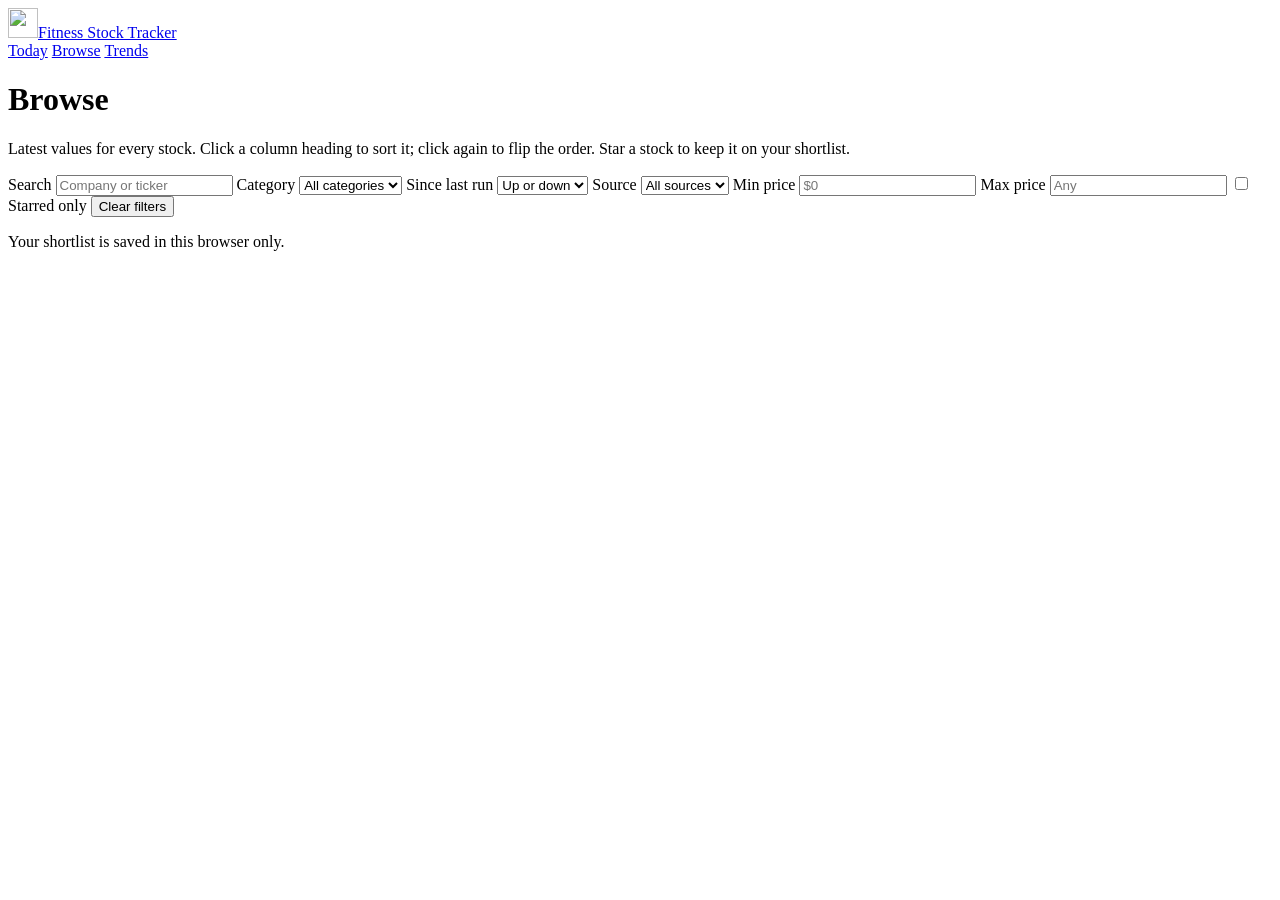
==== browse.html @ 4f95ea7e "Browse page: filters, search, sort on every numeric column, starred shortlist Co-Authored-By: Claude" ====
<!doctype html>
<html lang="en">
<head>
  <meta charset="utf-8">
  <meta name="viewport" content="width=device-width, initial-scale=1">
  <title>Browse · Fitness Stock Tracker</title>
  <meta name="description" content="Filter, search, sort and star 15 fitness company stocks.">
  <meta name="theme-color" content="#1f5fbf">
  <link rel="manifest" href="manifest.webmanifest">
  <link rel="icon" href="icons/favicon-64.png" type="image/png">
  <link rel="apple-touch-icon" href="icons/apple-touch-icon.png">
  <link rel="stylesheet" href="assets/style.css">
</head>
<body>
  <nav class="nav" aria-label="Main">
    <div class="nav-inner">
      <a class="brand" href="index.html"><img src="icons/icon-192.png" alt="" width="30" height="30"><span>Fitness Stock Tracker</span></a>
      <div class="nav-links">
        <a href="index.html">Today</a>
        <a href="browse.html" aria-current="page">Browse</a>
        <a href="trends.html">Trends</a>
      </div>
    </div>
  </nav>
  <main>
    <div id="offline-notice" class="notice" hidden></div>
    <div class="page-head">
      <div>
        <h1>Browse</h1>
        <p>Latest values for every stock. Click a column heading to sort it; click again to flip the order. Star a stock to keep it on your shortlist.</p>
      </div>
    </div>

    <form class="controls" id="filters" role="search" onsubmit="return false">
      <label class="field">Search
        <input type="search" id="q" placeholder="Company or ticker" autocomplete="off">
      </label>
      <label class="field">Category
        <select id="f-category"><option value="">All categories</option></select>
      </label>
      <label class="field">Since last run
        <select id="f-direction">
          <option value="">Up or down</option>
          <option value="up">Up</option>
          <option value="down">Down</option>
        </select>
      </label>
      <label class="field">Source
        <select id="f-source"><option value="">All sources</option></select>
      </label>
      <label class="field">Min price
        <input type="number" id="f-min" min="0" step="1" inputmode="decimal" placeholder="$0">
      </label>
      <label class="field">Max price
        <input type="number" id="f-max" min="0" step="1" inputmode="decimal" placeholder="Any">
      </label>
      <label class="check"><input type="checkbox" id="f-starred"> Starred only</label>
      <button type="button" class="btn" id="clear-filters">Clear filters</button>
    </form>

    <div class="shortlist panel" id="shortlist" aria-live="polite"></div>

    <p class="result-count" id="count" aria-live="polite"></p>
    <div class="panel table-wrap" id="table"></div>

    <p class="footer">Your shortlist is saved in this browser only.</p>
  </main>
  <script src="assets/app.js"></script>
  <script src="assets/browse.js"></script>
</body>
</html>
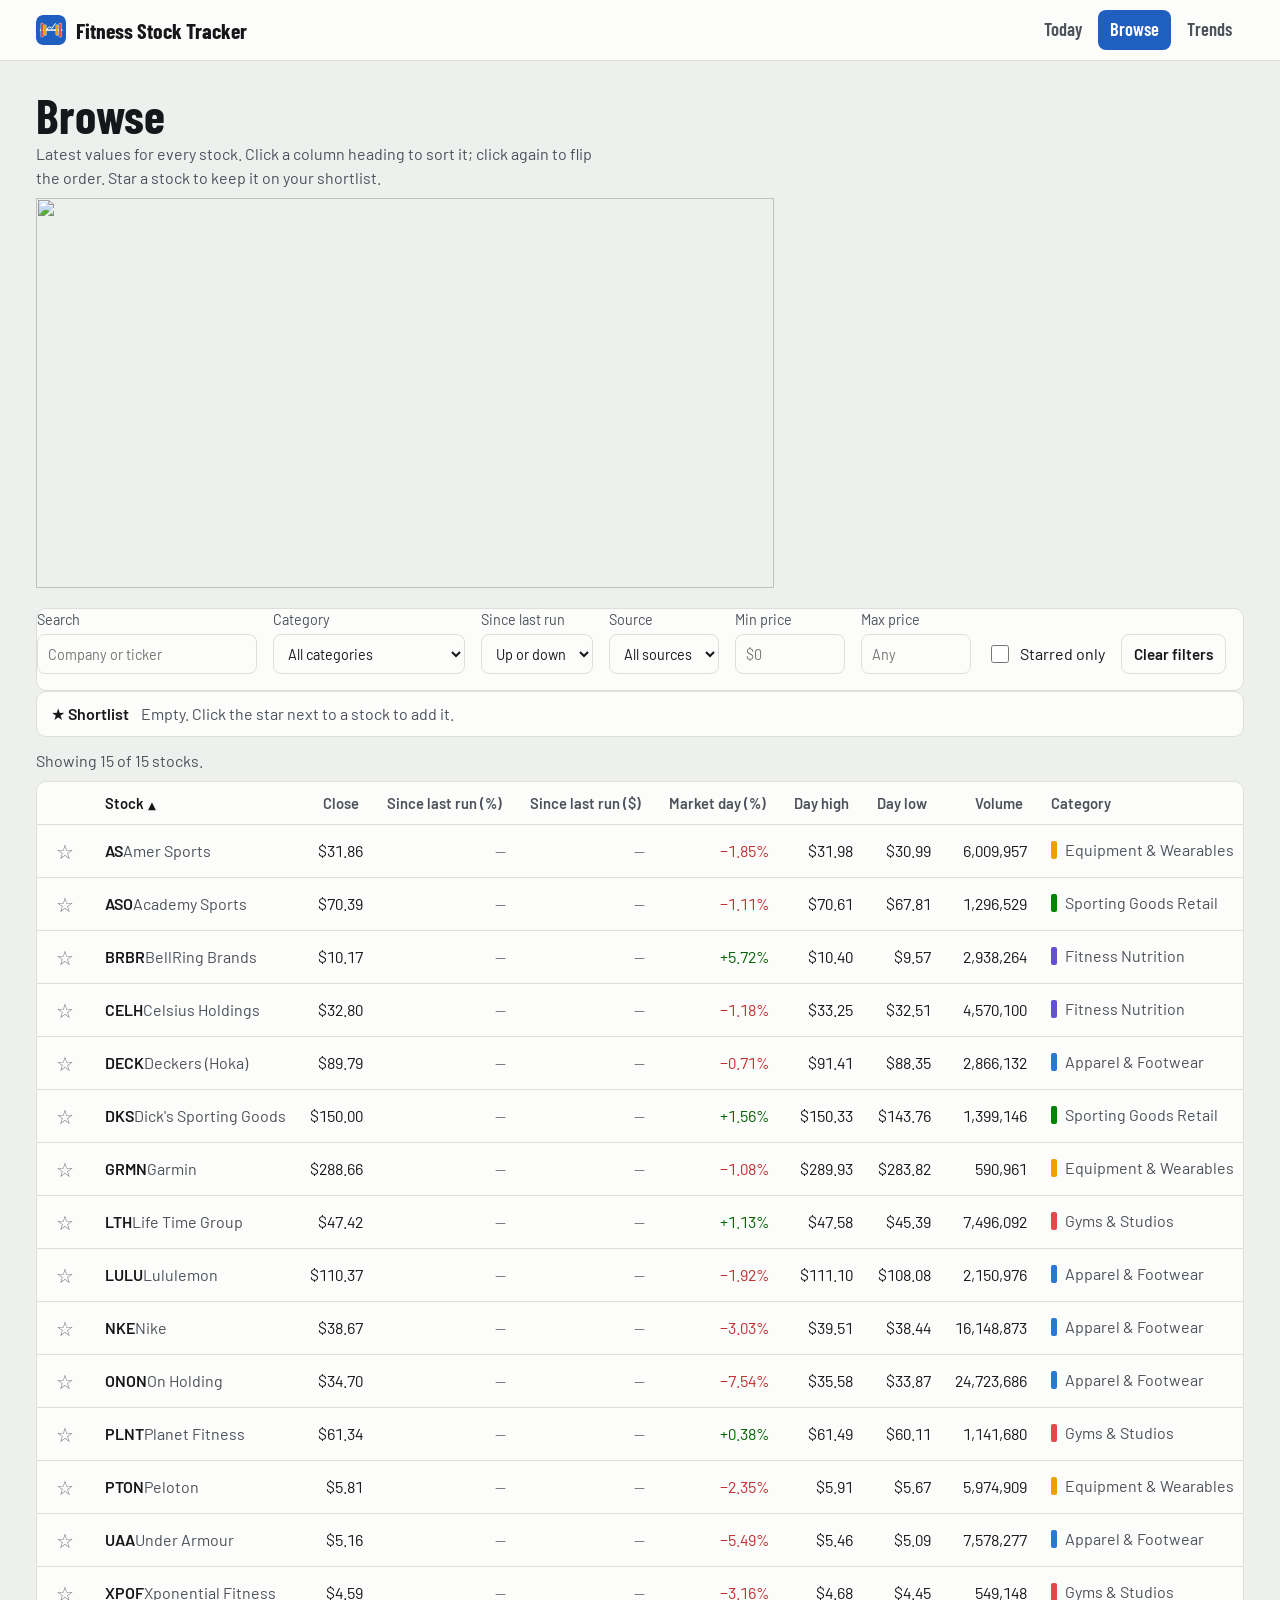
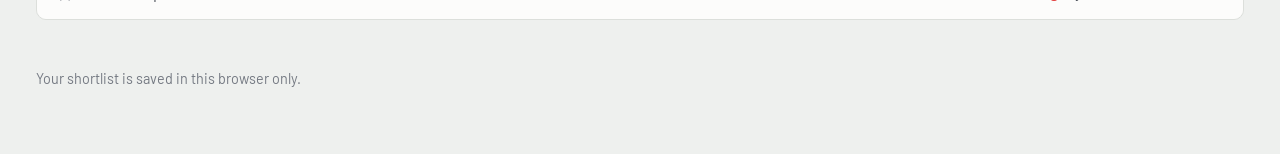
==== commit 85e56eec: "Browse: dumbbell header, stock board with ticker, price and performance first Co-Authored-By: Claude" ====
--- a/browse.html
+++ b/browse.html
@@ -5,7 +5,7 @@
   <meta name="viewport" content="width=device-width, initial-scale=1">
   <title>Browse · Fitness Stock Tracker</title>
   <meta name="description" content="Filter, search, sort and star 15 fitness company stocks.">
-  <meta name="theme-color" content="#1f5fbf">
+  <meta name="theme-color" content="#111315">
   <link rel="manifest" href="manifest.webmanifest">
   <link rel="icon" href="icons/favicon-64.png" type="image/png">
   <link rel="apple-touch-icon" href="icons/apple-touch-icon.png">
@@ -24,13 +24,15 @@
   </nav>
   <main>
     <div id="offline-notice" class="notice" hidden></div>
-    <div class="page-head">
-      <div>
+    <header class="page-head hero">
+      <div class="hero-text">
         <h1>Browse</h1>
         <p>Latest values for every stock. Click a column heading to sort it; click again to flip the order. Star a stock to keep it on your shortlist.</p>
       </div>
-    </div>
+      <img class="dumbbell" src="assets/img/dumbbell.webp" alt="" width="738" height="390" decoding="async">
+    </header>
 
+    <div class="panel filters-panel">
     <form class="controls" id="filters" role="search" onsubmit="return false">
       <label class="field">Search
         <input type="search" id="q" placeholder="Company or ticker" autocomplete="off">
@@ -57,6 +59,7 @@
       <label class="check"><input type="checkbox" id="f-starred"> Starred only</label>
       <button type="button" class="btn" id="clear-filters">Clear filters</button>
     </form>
+    </div>
 
     <div class="shortlist panel" id="shortlist" aria-live="polite"></div>
 
--- a/assets/style.css
+++ b/assets/style.css
@@ -0,0 +1,290 @@
+/* Fitness Stock Tracker: one stylesheet shared by all three pages.
+   Fonts: Barlow (body) and Barlow Condensed (headings, big numbers),
+   stored in assets/fonts so the site still looks right offline.
+   Category colors follow the colors of Olympic weight plates. */
+
+@font-face { font-family: "Barlow"; font-weight: 400; font-display: swap; src: url("fonts/barlow-latin-400-normal.woff2") format("woff2"); }
+@font-face { font-family: "Barlow"; font-weight: 500; font-display: swap; src: url("fonts/barlow-latin-500-normal.woff2") format("woff2"); }
+@font-face { font-family: "Barlow"; font-weight: 600; font-display: swap; src: url("fonts/barlow-latin-600-normal.woff2") format("woff2"); }
+@font-face { font-family: "Barlow Condensed"; font-weight: 600; font-display: swap; src: url("fonts/barlow-condensed-latin-600-normal.woff2") format("woff2"); }
+@font-face { font-family: "Barlow Condensed"; font-weight: 700; font-display: swap; src: url("fonts/barlow-condensed-latin-700-normal.woff2") format("woff2"); }
+
+:root {
+  color-scheme: light;
+  --page: #eef0ee;
+  --surface: #fcfcfb;
+  --ink: #15171a;
+  --ink-2: #4c515a;
+  --muted: #747982;
+  --line: #dcdfdb;
+  --grid: #e4e6e2;
+  --accent: #1f5fbf;
+  --accent-ink: #ffffff;
+  --up: #006300;
+  --down: #c02f2f;
+  --pos-bar: #2a78d6;
+  --neg-bar: #e34948;
+  --seq-bar: #2a78d6;
+  --star: #c98500;
+  /* plate colors, one per category */
+  --cat-gyms: #e34948;
+  --cat-apparel: #2a78d6;
+  --cat-equipment: #eda100;
+  --cat-retail: #008300;
+  --cat-nutrition: #6250d6;
+  --radius: 10px;
+  --body: "Barlow", system-ui, -apple-system, "Segoe UI", sans-serif;
+  --display: "Barlow Condensed", "Barlow", system-ui, sans-serif;
+}
+
+@media (prefers-color-scheme: dark) {
+  :root:not([data-theme="light"]) {
+    color-scheme: dark;
+    --page: #121416;
+    --surface: #1b1d20;
+    --ink: #f0f1ee;
+    --ink-2: #c3c6c0;
+    --muted: #8f949b;
+    --line: #2f3236;
+    --grid: #2a2c30;
+    --accent: #5b9be8;
+    --accent-ink: #0d1520;
+    --up: #2fb52f;
+    --down: #ef6b6b;
+    --pos-bar: #3987e5;
+    --neg-bar: #e66767;
+    --seq-bar: #3987e5;
+    --star: #f0b429;
+    --cat-gyms: #e66767;
+    --cat-apparel: #3987e5;
+    --cat-equipment: #c98500;
+    --cat-retail: #008300;
+    --cat-nutrition: #9085e9;
+  }
+}
+:root[data-theme="dark"] {
+  color-scheme: dark;
+  --page: #121416; --surface: #1b1d20; --ink: #f0f1ee; --ink-2: #c3c6c0; --muted: #8f949b;
+  --line: #2f3236; --grid: #2a2c30; --accent: #5b9be8; --accent-ink: #0d1520;
+  --up: #2fb52f; --down: #ef6b6b; --pos-bar: #3987e5; --neg-bar: #e66767; --seq-bar: #3987e5; --star: #f0b429;
+  --cat-gyms: #e66767; --cat-apparel: #3987e5; --cat-equipment: #c98500; --cat-retail: #008300; --cat-nutrition: #9085e9;
+}
+
+*, *::before, *::after { box-sizing: border-box; }
+html { -webkit-text-size-adjust: 100%; }
+body {
+  margin: 0;
+  background: var(--page);
+  color: var(--ink);
+  font: 400 16px/1.5 var(--body);
+}
+a { color: var(--accent); }
+:focus-visible { outline: 3px solid var(--accent); outline-offset: 2px; border-radius: 4px; }
+h1, h2, h3 { font-family: var(--display); font-weight: 700; line-height: 1.1; margin: 0; letter-spacing: 0.005em; }
+h1 { font-size: clamp(2rem, 5vw, 3rem); }
+h2 { font-size: 1.6rem; }
+h3 { font-size: 1.25rem; }
+p { margin: 0; }
+.num, td.n, th.n { font-variant-numeric: tabular-nums; }
+.visually-hidden { position: absolute; width: 1px; height: 1px; overflow: hidden; clip: rect(0 0 0 0); white-space: nowrap; }
+
+/* ---------- navigation bar (same on every page) ---------- */
+.nav {
+  position: sticky; top: 0; z-index: 10;
+  background: var(--surface);
+  border-bottom: 1px solid var(--line);
+}
+.nav-inner {
+  max-width: 1240px; margin: 0 auto; padding: 0 16px;
+  display: flex; align-items: center; gap: 24px; min-height: 60px;
+}
+.brand {
+  display: flex; align-items: center; gap: 10px;
+  font-family: var(--display); font-weight: 700; font-size: 1.35rem;
+  color: var(--ink); text-decoration: none; white-space: nowrap;
+}
+.brand img { width: 30px; height: 30px; border-radius: 7px; }
+.nav-links { display: flex; gap: 4px; margin-left: auto; }
+.nav-links a {
+  font-family: var(--display); font-weight: 600; font-size: 1.15rem;
+  color: var(--ink-2); text-decoration: none;
+  padding: 6px 12px; border-radius: 8px;
+}
+.nav-links a:hover { background: var(--page); color: var(--ink); }
+.nav-links a[aria-current="page"] { background: var(--accent); color: var(--accent-ink); }
+@media (max-width: 560px) {
+  .nav-inner { gap: 8px; }
+  .brand span { display: none; }
+  .nav-links a { padding: 6px 10px; }
+}
+
+/* ---------- page layout ---------- */
+main { max-width: 1240px; margin: 0 auto; padding: 28px 16px 64px; }
+.page-head { display: flex; flex-wrap: wrap; align-items: end; justify-content: space-between; gap: 8px 24px; margin-bottom: 20px; }
+.page-head p { color: var(--ink-2); max-width: 62ch; }
+.section { margin-top: 40px; }
+.section > h2 { margin-bottom: 6px; }
+.section > .lead { color: var(--ink-2); margin-bottom: 14px; max-width: 70ch; }
+.panel {
+  background: var(--surface);
+  border: 1px solid var(--line);
+  border-radius: var(--radius);
+}
+.notice {
+  padding: 10px 14px; margin-bottom: 16px;
+  border-left: 4px solid var(--star); background: var(--surface);
+  border-radius: 6px; color: var(--ink-2);
+}
+.notice[hidden] { display: none; }
+.footer { color: var(--muted); font-size: 0.9rem; margin-top: 48px; }
+
+/* ---------- up / down values ---------- */
+.up { color: var(--up); }
+.down { color: var(--down); }
+.flat { color: var(--muted); }
+
+/* ---------- category plate tag ---------- */
+.plate {
+  display: inline-block; width: 6px; height: 1.1em; border-radius: 2px;
+  vertical-align: -0.15em; margin-right: 8px;
+  background: var(--plate, var(--muted));
+}
+.cat-tag { display: inline-flex; align-items: center; color: var(--ink-2); white-space: nowrap; }
+
+/* ---------- tables ---------- */
+.table-wrap { overflow-x: auto; }
+table { width: 100%; border-collapse: collapse; }
+th, td { padding: 10px 12px; text-align: left; border-bottom: 1px solid var(--line); white-space: nowrap; }
+th { font-weight: 600; color: var(--ink-2); font-size: 0.92rem; background: var(--surface); }
+td.n, th.n { text-align: right; }
+tbody tr:last-child td { border-bottom: 0; }
+tbody tr:hover td { background: color-mix(in srgb, var(--page) 60%, transparent); }
+.ticker { font-weight: 600; }
+.company { color: var(--ink-2); }
+th button.sort {
+  all: unset; cursor: pointer; display: inline-flex; gap: 4px; align-items: center;
+}
+th button.sort:focus-visible { outline: 3px solid var(--accent); outline-offset: 2px; border-radius: 4px; }
+th[aria-sort="ascending"] .arrow::after { content: "▲"; font-size: 0.7em; }
+th[aria-sort="descending"] .arrow::after { content: "▼"; font-size: 0.7em; }
+th[aria-sort] { color: var(--ink); }
+
+/* ---------- form controls ---------- */
+.controls { display: flex; flex-wrap: wrap; gap: 12px 16px; align-items: end; margin-bottom: 16px; }
+.field { display: flex; flex-direction: column; gap: 4px; font-size: 0.9rem; color: var(--ink-2); }
+input[type="search"], input[type="number"], select {
+  font: inherit; color: var(--ink); background: var(--surface);
+  border: 1px solid var(--line); border-radius: 8px; padding: 8px 10px; min-height: 40px;
+}
+input[type="search"] { min-width: 220px; }
+input[type="number"] { width: 110px; }
+.check { display: inline-flex; align-items: center; gap: 8px; min-height: 40px; color: var(--ink); }
+.check input { width: 18px; height: 18px; accent-color: var(--accent); }
+button.btn {
+  font: 600 0.95rem var(--body); color: var(--ink); background: var(--surface);
+  border: 1px solid var(--line); border-radius: 8px; padding: 8px 12px; min-height: 40px; cursor: pointer;
+}
+button.btn:hover { border-color: var(--ink-2); }
+
+/* ---------- star button ---------- */
+button.star {
+  all: unset; cursor: pointer; font-size: 1.25rem; line-height: 1; width: 32px; height: 32px;
+  display: inline-grid; place-items: center; border-radius: 6px; color: var(--muted);
+}
+button.star[aria-pressed="true"] { color: var(--star); }
+button.star:hover { background: var(--page); }
+button.star:focus-visible { outline: 3px solid var(--accent); }
+
+/* ---------- details: numbers behind a chart ---------- */
+details.numbers { margin-top: 12px; }
+details.numbers summary { cursor: pointer; color: var(--accent); font-weight: 500; }
+details.numbers table { margin-top: 8px; font-size: 0.92rem; }
+
+/* ---------- charts ---------- */
+.chart-box { position: relative; height: 340px; padding: 12px 12px 8px; }
+.chart-box.short { height: 300px; }
+@media (max-width: 560px) { .chart-box { height: 280px; } }
+
+@media (prefers-reduced-motion: reduce) {
+  * { animation: none !important; transition: none !important; }
+}
+
+/* ---------- Today: scoreboard ---------- */
+.scoreboard {
+  position: relative; overflow: hidden;
+  display: grid; grid-template-columns: 1fr auto; gap: 8px 32px; align-items: end;
+  padding: 24px 28px 24px 40px;
+}
+.scoreboard::before {
+  content: ""; position: absolute; left: 0; top: 0; bottom: 0; width: 14px;
+  background: var(--plate, var(--accent));
+}
+.scoreboard .label { color: var(--ink-2); font-weight: 500; grid-column: 1 / -1; }
+.scoreboard .big {
+  font-family: var(--display); font-weight: 700; line-height: 0.95;
+  font-size: clamp(3.2rem, 11vw, 6.5rem); letter-spacing: -0.01em;
+  display: flex; flex-wrap: wrap; gap: 0 0.35em; align-items: baseline;
+}
+.scoreboard .big .move { font-variant-numeric: tabular-nums; }
+.scoreboard .who { font-size: 1.15rem; margin-top: 6px; }
+.scoreboard .who .company { margin-right: 12px; }
+.scoreboard .side { text-align: right; font-variant-numeric: tabular-nums; }
+.scoreboard .side .from-to { font-family: var(--display); font-weight: 600; font-size: 1.6rem; }
+.scoreboard .side .when { color: var(--muted); font-size: 0.92rem; }
+@media (max-width: 640px) {
+  .scoreboard { grid-template-columns: 1fr; padding: 20px 16px 20px 30px; }
+  .scoreboard .side { text-align: left; }
+}
+
+/* ---------- Today: run status ---------- */
+.run-grid { display: grid; grid-template-columns: 1.3fr 1fr; gap: 16px; }
+@media (max-width: 760px) { .run-grid { grid-template-columns: 1fr; } }
+.stat-list { display: grid; grid-template-columns: repeat(3, 1fr); padding: 6px 0; }
+@media (max-width: 480px) { .stat-list { grid-template-columns: repeat(2, 1fr); } }
+.stat { padding: 12px 18px; }
+.stat .v { font-family: var(--display); font-weight: 700; font-size: 1.9rem; line-height: 1.1; }
+.stat .k { color: var(--ink-2); font-size: 0.92rem; }
+.stat .v.small { font-size: 1.25rem; padding-top: 6px; }
+.source-row { display: flex; gap: 12px; align-items: baseline; padding: 12px 18px; border-bottom: 1px solid var(--line); }
+.source-row:last-child { border-bottom: 0; }
+.source-row .badge { font-weight: 600; white-space: nowrap; }
+.source-row .badge.ok { color: var(--up); }
+.source-row .badge.fail { color: var(--down); }
+.source-row .name { font-weight: 600; text-transform: capitalize; min-width: 72px; }
+.source-row .detail { color: var(--ink-2); font-size: 0.92rem; }
+.empty { padding: 18px; color: var(--ink-2); }
+
+/* ---------- Browse ---------- */
+.shortlist { display: flex; flex-wrap: wrap; gap: 8px; align-items: center; padding: 10px 14px; margin-bottom: 12px; }
+.shortlist .title { font-weight: 600; margin-right: 4px; }
+.shortlist .chip {
+  display: inline-flex; align-items: center; gap: 6px; padding: 4px 6px 4px 10px;
+  border: 1px solid var(--line); border-radius: 999px; background: var(--page); font-weight: 500;
+}
+.shortlist .chip button { all: unset; cursor: pointer; padding: 0 6px; color: var(--muted); border-radius: 999px; }
+.shortlist .chip button:hover { color: var(--ink); }
+.shortlist .chip button:focus-visible { outline: 3px solid var(--accent); }
+.result-count { color: var(--ink-2); margin: 0 0 8px; }
+
+/* ---------- Trends ---------- */
+.explorer .panel { padding: 16px 16px 8px; }
+.explorer-controls { margin-bottom: 8px; }
+.quick { display: flex; gap: 8px; flex-wrap: wrap; }
+.item-picker { border: 0; margin: 0 0 4px; padding: 0; display: flex; flex-wrap: wrap; gap: 6px; }
+.pick {
+  display: inline-flex; align-items: center; gap: 8px; cursor: pointer;
+  padding: 5px 10px; border: 1px solid var(--line); border-radius: 999px; font-size: 0.92rem; user-select: none;
+}
+.pick input { position: absolute; opacity: 0; pointer-events: none; }
+.pick svg { flex: none; }
+.pick:has(input:checked) { border-color: var(--ink-2); background: var(--page); font-weight: 600; }
+.pick:has(input:not(:checked)) { color: var(--muted); }
+.pick:has(input:not(:checked)) svg { opacity: 0.35; }
+.pick:has(input:focus-visible) { outline: 3px solid var(--accent); outline-offset: 2px; }
+.chart-note { color: var(--muted); font-size: 0.9rem; padding: 0 4px 8px; }
+.finding { margin-top: 44px; }
+.finding h2 { font-size: clamp(1.5rem, 3.4vw, 2rem); max-width: 30ch; }
+.finding .explain { color: var(--ink-2); margin: 10px 0 14px; max-width: 72ch; }
+.finding .how { color: var(--muted); font-size: 0.92rem; margin-top: 6px; max-width: 72ch; }
+.finding .panel { padding: 8px 8px 12px; }
+.finding details.numbers { padding: 0 10px; }
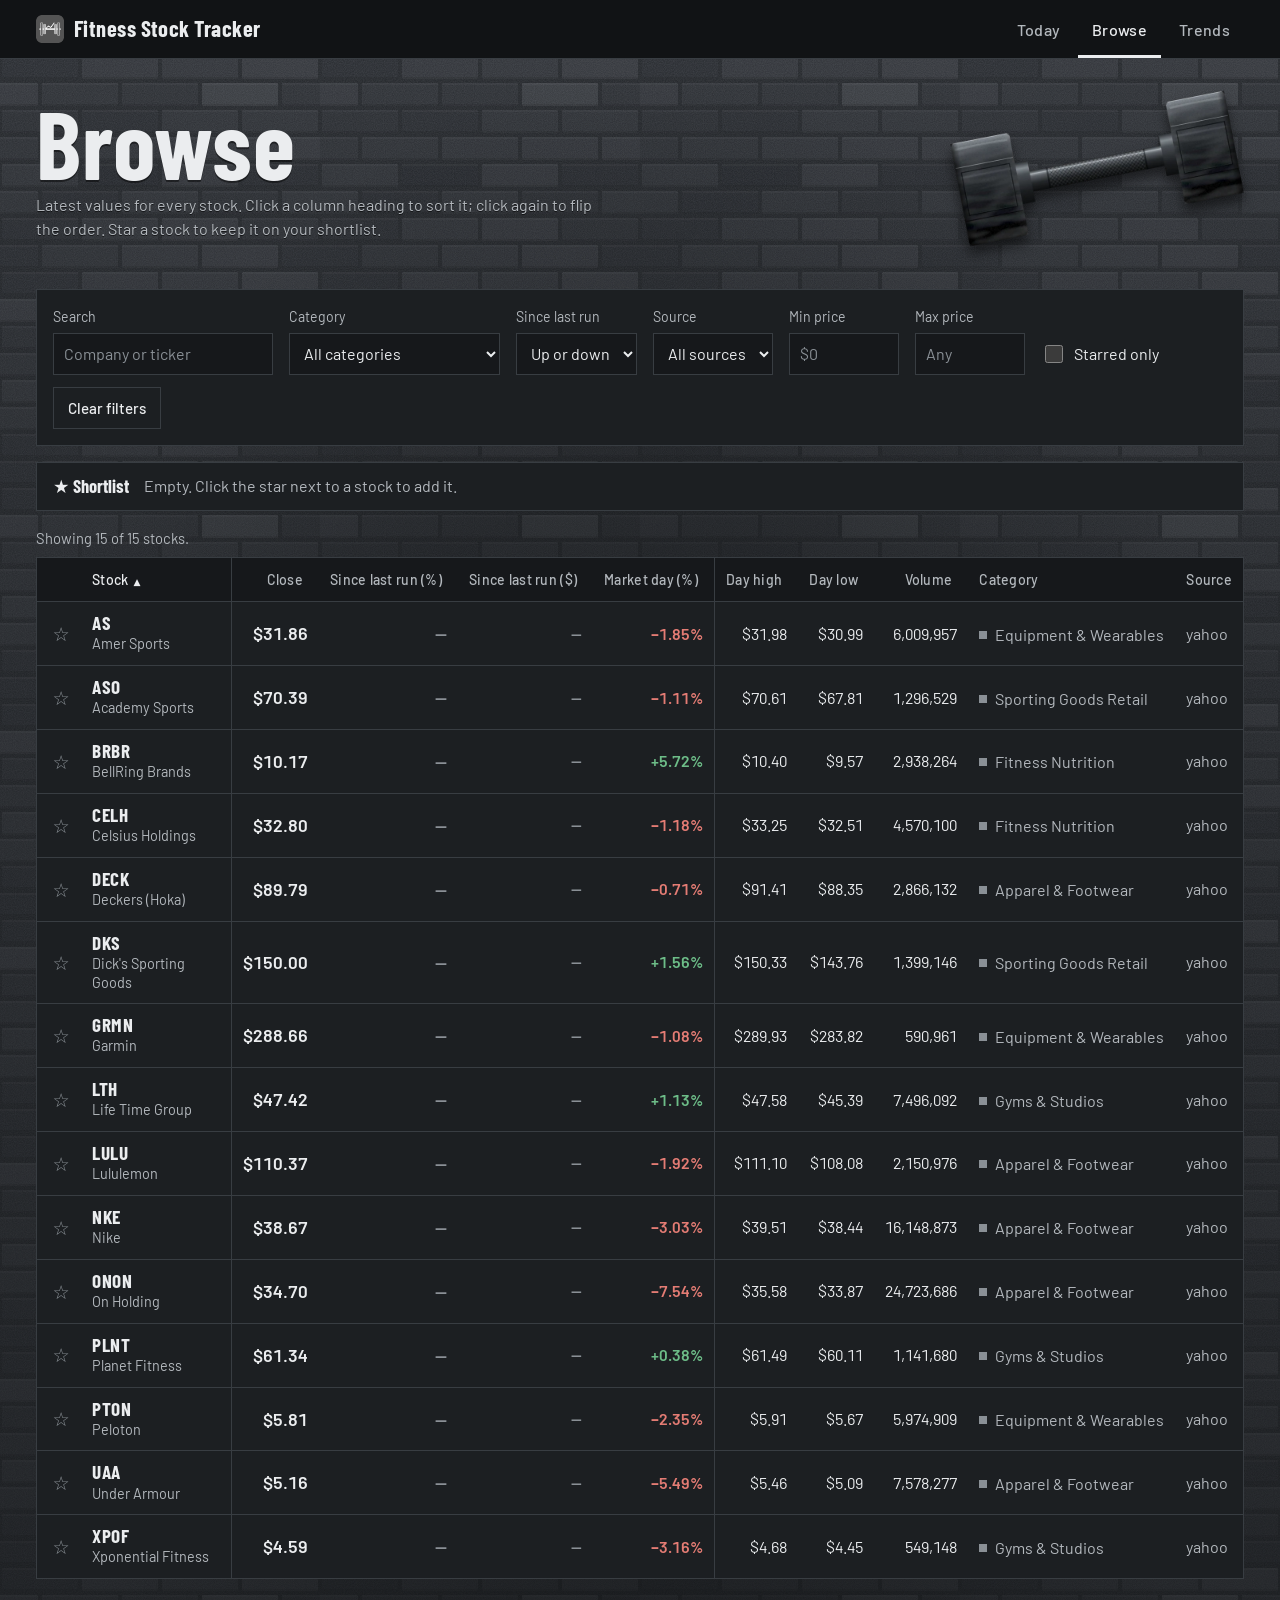
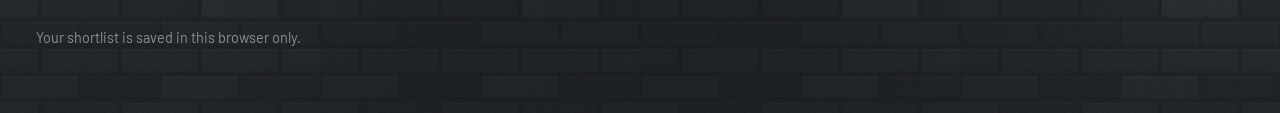
==== commit 5fed748c: "Fix stale styles after updates (versioned CSS/JS, service worker revalidates) and shrink the dumbbel" ====
--- a/browse.html
+++ b/browse.html
@@ -9,7 +9,7 @@
   <link rel="manifest" href="manifest.webmanifest">
   <link rel="icon" href="icons/favicon-64.png" type="image/png">
   <link rel="apple-touch-icon" href="icons/apple-touch-icon.png">
-  <link rel="stylesheet" href="assets/style.css">
+  <link rel="stylesheet" href="assets/style.css?v=4">
 </head>
 <body>
   <nav class="nav" aria-label="Main">
@@ -29,7 +29,7 @@
         <h1>Browse</h1>
         <p>Latest values for every stock. Click a column heading to sort it; click again to flip the order. Star a stock to keep it on your shortlist.</p>
       </div>
-      <img class="dumbbell" src="assets/img/dumbbell.webp" alt="" width="738" height="390" decoding="async">
+      <img class="dumbbell" src="assets/img/dumbbell.webp" alt="" width="300" height="159" decoding="async">
     </header>
 
     <div class="panel filters-panel">
@@ -68,7 +68,7 @@
 
     <p class="footer">Your shortlist is saved in this browser only.</p>
   </main>
-  <script src="assets/app.js"></script>
-  <script src="assets/browse.js"></script>
+  <script src="assets/app.js?v=4"></script>
+  <script src="assets/browse.js?v=4"></script>
 </body>
 </html>
--- a/assets/style.css
+++ b/assets/style.css
@@ -1,7 +1,8 @@
 /* Fitness Stock Tracker: one stylesheet shared by all three pages.
-   Fonts: Barlow (body) and Barlow Condensed (headings, big numbers),
-   stored in assets/fonts so the site still looks right offline.
-   Category colors follow the colors of Olympic weight plates. */
+   Look: a stock board on the painted gray brick wall of an industrial gym.
+   Neutral iron and charcoal everywhere; color only for gains and losses.
+   Fonts: Barlow Condensed Bold (titles, headings, tickers) and Barlow
+   (everything else), stored in assets/fonts so the site works offline. */
 
 @font-face { font-family: "Barlow"; font-weight: 400; font-display: swap; src: url("fonts/barlow-latin-400-normal.woff2") format("woff2"); }
 @font-face { font-family: "Barlow"; font-weight: 500; font-display: swap; src: url("fonts/barlow-latin-500-normal.woff2") format("woff2"); }
@@ -10,241 +11,246 @@
 @font-face { font-family: "Barlow Condensed"; font-weight: 700; font-display: swap; src: url("fonts/barlow-condensed-latin-700-normal.woff2") format("woff2"); }
 
 :root {
-  color-scheme: light;
-  --page: #eef0ee;
-  --surface: #fcfcfb;
-  --ink: #15171a;
-  --ink-2: #4c515a;
-  --muted: #747982;
-  --line: #dcdfdb;
-  --grid: #e4e6e2;
-  --accent: #1f5fbf;
-  --accent-ink: #ffffff;
-  --up: #006300;
-  --down: #c02f2f;
-  --pos-bar: #2a78d6;
-  --neg-bar: #e34948;
-  --seq-bar: #2a78d6;
-  --star: #c98500;
-  /* plate colors, one per category */
-  --cat-gyms: #e34948;
-  --cat-apparel: #2a78d6;
-  --cat-equipment: #eda100;
-  --cat-retail: #008300;
-  --cat-nutrition: #6250d6;
-  --radius: 10px;
+  color-scheme: dark;
+  /* base palette */
+  --page: #111315;      /* near-black page base */
+  --surface: #1c1f22;   /* charcoal stock panels */
+  --surface-2: #16181b; /* table header strip, inputs */
+  --line: #383d42;      /* gunmetal borders */
+  --ink: #ebedef;       /* off-white primary text */
+  --ink-2: #b3b8bd;     /* secondary text */
+  --muted: #8a9096;     /* labels, empty values */
+  --grid: #2a2e32;      /* chart gridlines */
+  /* performance: the only color on the page */
+  --up: #6dbd88;
+  --down: #e47c74;
+  --flat: #8a9096;
+  /* chart bars */
+  --pos-bar: #4f9d6b;
+  --neg-bar: #c8615a;
+  --seq-bar: #8d949a;
+  /* chart line identity by category (Trends chart only) */
+  --cat-gyms: #e66767;
+  --cat-apparel: #3987e5;
+  --cat-equipment: #c98500;
+  --cat-retail: #2f9e44;
+  --cat-nutrition: #9085e9;
+  --focus: #ebedef;
   --body: "Barlow", system-ui, -apple-system, "Segoe UI", sans-serif;
   --display: "Barlow Condensed", "Barlow", system-ui, sans-serif;
-}
-
-@media (prefers-color-scheme: dark) {
-  :root:not([data-theme="light"]) {
-    color-scheme: dark;
-    --page: #121416;
-    --surface: #1b1d20;
-    --ink: #f0f1ee;
-    --ink-2: #c3c6c0;
-    --muted: #8f949b;
-    --line: #2f3236;
-    --grid: #2a2c30;
-    --accent: #5b9be8;
-    --accent-ink: #0d1520;
-    --up: #2fb52f;
-    --down: #ef6b6b;
-    --pos-bar: #3987e5;
-    --neg-bar: #e66767;
-    --seq-bar: #3987e5;
-    --star: #f0b429;
-    --cat-gyms: #e66767;
-    --cat-apparel: #3987e5;
-    --cat-equipment: #c98500;
-    --cat-retail: #008300;
-    --cat-nutrition: #9085e9;
-  }
-}
-:root[data-theme="dark"] {
-  color-scheme: dark;
-  --page: #121416; --surface: #1b1d20; --ink: #f0f1ee; --ink-2: #c3c6c0; --muted: #8f949b;
-  --line: #2f3236; --grid: #2a2c30; --accent: #5b9be8; --accent-ink: #0d1520;
-  --up: #2fb52f; --down: #ef6b6b; --pos-bar: #3987e5; --neg-bar: #e66767; --seq-bar: #3987e5; --star: #f0b429;
-  --cat-gyms: #e66767; --cat-apparel: #3987e5; --cat-equipment: #c98500; --cat-retail: #008300; --cat-nutrition: #9085e9;
+  --gap: 16px;
 }
 
 *, *::before, *::after { box-sizing: border-box; }
 html { -webkit-text-size-adjust: 100%; }
 body {
   margin: 0;
-  background: var(--page);
   color: var(--ink);
   font: 400 16px/1.5 var(--body);
-}
-a { color: var(--accent); }
-:focus-visible { outline: 3px solid var(--accent); outline-offset: 2px; border-radius: 4px; }
-h1, h2, h3 { font-family: var(--display); font-weight: 700; line-height: 1.1; margin: 0; letter-spacing: 0.005em; }
-h1 { font-size: clamp(2rem, 5vw, 3rem); }
-h2 { font-size: 1.6rem; }
-h3 { font-size: 1.25rem; }
+  background-color: var(--page);
+  /* painted brick, darkened toward the middle and the bottom so the
+     texture shows most around the title and in the outer margins */
+  background-image:
+    radial-gradient(ellipse 62% 75% at 50% 62%, rgba(17, 19, 21, 0.62), rgba(17, 19, 21, 0) 78%),
+    linear-gradient(to bottom, rgba(17, 19, 21, 0) 0, rgba(17, 19, 21, 0.2) 420px, rgba(17, 19, 21, 0.55) 100%),
+    url("img/brick.svg");
+  background-size: auto, auto, 320px 216px;
+}
+a { color: var(--ink); text-underline-offset: 3px; }
+a:hover { text-decoration-thickness: 2px; }
+:focus-visible { outline: 2px solid var(--focus); outline-offset: 2px; }
+h1, h2, h3 { font-family: var(--display); font-weight: 700; line-height: 1.05; margin: 0; letter-spacing: 0.01em; }
+h1 { font-size: clamp(2.6rem, 6vw, 4.25rem); }
+h2 { font-size: 1.75rem; }
+h3 { font-size: 1.3rem; }
 p { margin: 0; }
-.num, td.n, th.n { font-variant-numeric: tabular-nums; }
+code { font-size: 0.92em; }
+.num, td.n, th.n { font-variant-numeric: tabular-nums lining-nums; }
 .visually-hidden { position: absolute; width: 1px; height: 1px; overflow: hidden; clip: rect(0 0 0 0); white-space: nowrap; }
 
 /* ---------- navigation bar (same on every page) ---------- */
 .nav {
   position: sticky; top: 0; z-index: 10;
-  background: var(--surface);
+  background: var(--page);
   border-bottom: 1px solid var(--line);
 }
 .nav-inner {
   max-width: 1240px; margin: 0 auto; padding: 0 16px;
-  display: flex; align-items: center; gap: 24px; min-height: 60px;
+  display: flex; align-items: stretch; gap: 24px; min-height: 58px;
 }
 .brand {
   display: flex; align-items: center; gap: 10px;
-  font-family: var(--display); font-weight: 700; font-size: 1.35rem;
+  font-family: var(--display); font-weight: 700; font-size: 1.4rem; letter-spacing: 0.02em;
   color: var(--ink); text-decoration: none; white-space: nowrap;
 }
-.brand img { width: 30px; height: 30px; border-radius: 7px; }
+.brand img { width: 28px; height: 28px; filter: grayscale(1) contrast(1.1); }
 .nav-links { display: flex; gap: 4px; margin-left: auto; }
 .nav-links a {
-  font-family: var(--display); font-weight: 600; font-size: 1.15rem;
+  display: flex; align-items: center;
+  font: 500 1rem var(--body); letter-spacing: 0.02em;
   color: var(--ink-2); text-decoration: none;
-  padding: 6px 12px; border-radius: 8px;
-}
-.nav-links a:hover { background: var(--page); color: var(--ink); }
-.nav-links a[aria-current="page"] { background: var(--accent); color: var(--accent-ink); }
+  padding: 0 14px;
+  box-shadow: inset 0 -3px 0 transparent;
+}
+.nav-links a:hover { color: var(--ink); box-shadow: inset 0 -3px 0 var(--line); }
+.nav-links a[aria-current="page"] { color: var(--ink); box-shadow: inset 0 -3px 0 var(--ink); }
+.nav-links a:focus-visible { outline-offset: -4px; }
 @media (max-width: 560px) {
   .nav-inner { gap: 8px; }
   .brand span { display: none; }
-  .nav-links a { padding: 6px 10px; }
+  .nav-links a { padding: 0 10px; }
 }
 
 /* ---------- page layout ---------- */
 main { max-width: 1240px; margin: 0 auto; padding: 28px 16px 64px; }
-.page-head { display: flex; flex-wrap: wrap; align-items: end; justify-content: space-between; gap: 8px 24px; margin-bottom: 20px; }
-.page-head p { color: var(--ink-2); max-width: 62ch; }
+.page-head { display: flex; flex-wrap: wrap; align-items: end; justify-content: space-between; gap: 8px 24px; margin-bottom: 24px; }
+.page-head h1 { text-shadow: 0 2px 0 rgba(0, 0, 0, 0.45); }
+.page-head p { color: var(--ink-2); max-width: 62ch; margin-top: 8px; }
 .section { margin-top: 40px; }
 .section > h2 { margin-bottom: 6px; }
 .section > .lead { color: var(--ink-2); margin-bottom: 14px; max-width: 70ch; }
 .panel {
   background: var(--surface);
   border: 1px solid var(--line);
-  border-radius: var(--radius);
 }
 .notice {
   padding: 10px 14px; margin-bottom: 16px;
-  border-left: 4px solid var(--star); background: var(--surface);
-  border-radius: 6px; color: var(--ink-2);
+  background: var(--surface); border: 1px solid var(--line); border-left: 4px solid var(--ink-2);
+  color: var(--ink-2);
 }
 .notice[hidden] { display: none; }
 .footer { color: var(--muted); font-size: 0.9rem; margin-top: 48px; }
+
+/* ---------- Browse hero: title on the brick, dumbbell opposite ---------- */
+.hero {
+  position: relative;
+  min-height: 200px;
+  display: flex; align-items: flex-end;
+  margin: -28px 0 24px;
+  padding: 40px 0 24px;
+}
+.hero-text { position: relative; z-index: 1; max-width: min(62ch, calc(100% - 330px)); }
+.hero h1 { font-size: clamp(3.4rem, 9vw, 6rem); line-height: 0.9; }
+.hero p { text-shadow: 0 1px 0 rgba(0, 0, 0, 0.6); }
+.dumbbell {
+  position: absolute; right: 0; top: 50%;
+  width: clamp(190px, 23vw, 300px); height: auto;
+  transform: translateY(-46%);
+  filter: drop-shadow(0 8px 6px rgba(0, 0, 0, 0.5));
+  pointer-events: none; user-select: none;
+}
+@media (max-width: 900px) {
+  .hero-text { max-width: calc(100% - 30vw); }
+  .dumbbell { width: 26vw; }
+}
+@media (max-width: 600px) {
+  .hero { min-height: 0; padding-top: 28px; }
+  .hero-text { max-width: none; }
+  .dumbbell { display: none; }
+}
 
 /* ---------- up / down values ---------- */
 .up { color: var(--up); }
 .down { color: var(--down); }
-.flat { color: var(--muted); }
-
-/* ---------- category plate tag ---------- */
+.flat { color: var(--flat); }
+
+/* ---------- category tag (neutral: color is reserved for performance) ---------- */
 .plate {
-  display: inline-block; width: 6px; height: 1.1em; border-radius: 2px;
-  vertical-align: -0.15em; margin-right: 8px;
-  background: var(--plate, var(--muted));
+  display: inline-block; width: 8px; height: 8px;
+  margin-right: 8px; vertical-align: 0.05em;
+  background: var(--muted);
 }
 .cat-tag { display: inline-flex; align-items: center; color: var(--ink-2); white-space: nowrap; }
 
 /* ---------- tables ---------- */
 .table-wrap { overflow-x: auto; }
 table { width: 100%; border-collapse: collapse; }
-th, td { padding: 10px 12px; text-align: left; border-bottom: 1px solid var(--line); white-space: nowrap; }
-th { font-weight: 600; color: var(--ink-2); font-size: 0.92rem; background: var(--surface); }
+th, td { padding: 11px 12px; text-align: left; border-bottom: 1px solid var(--line); white-space: nowrap; }
+th { font-weight: 500; color: var(--ink-2); font-size: 0.88rem; letter-spacing: 0.02em; background: var(--surface-2); }
 td.n, th.n { text-align: right; }
 tbody tr:last-child td { border-bottom: 0; }
-tbody tr:hover td { background: color-mix(in srgb, var(--page) 60%, transparent); }
-.ticker { font-weight: 600; }
+tbody tr:hover td { background: #22262a; }
+.ticker { font-family: var(--display); font-weight: 700; font-size: 1.2rem; letter-spacing: 0.03em; color: var(--ink); }
 .company { color: var(--ink-2); }
 th button.sort {
-  all: unset; cursor: pointer; display: inline-flex; gap: 4px; align-items: center;
-}
-th button.sort:focus-visible { outline: 3px solid var(--accent); outline-offset: 2px; border-radius: 4px; }
-th[aria-sort="ascending"] .arrow::after { content: "▲"; font-size: 0.7em; }
-th[aria-sort="descending"] .arrow::after { content: "▼"; font-size: 0.7em; }
-th[aria-sort] { color: var(--ink); }
+  all: unset; cursor: pointer; display: inline-flex; gap: 5px; align-items: center;
+}
+th button.sort:hover { color: var(--ink); }
+th button.sort:focus-visible { outline: 2px solid var(--focus); outline-offset: 3px; }
+th[aria-sort="ascending"] .arrow::after { content: "▲"; font-size: 0.65em; }
+th[aria-sort="descending"] .arrow::after { content: "▼"; font-size: 0.65em; }
+th[aria-sort] { color: var(--ink); box-shadow: inset 0 -2px 0 var(--ink); }
 
 /* ---------- form controls ---------- */
 .controls { display: flex; flex-wrap: wrap; gap: 12px 16px; align-items: end; margin-bottom: 16px; }
-.field { display: flex; flex-direction: column; gap: 4px; font-size: 0.9rem; color: var(--ink-2); }
+.field { display: flex; flex-direction: column; gap: 5px; font-size: 0.88rem; color: var(--ink-2); }
 input[type="search"], input[type="number"], select {
-  font: inherit; color: var(--ink); background: var(--surface);
-  border: 1px solid var(--line); border-radius: 8px; padding: 8px 10px; min-height: 40px;
-}
+  font: 400 1rem var(--body); color: var(--ink); background: var(--surface-2);
+  border: 1px solid var(--line); border-radius: 0; padding: 8px 10px; min-height: 42px;
+}
+input::placeholder { color: var(--muted); }
 input[type="search"] { min-width: 220px; }
 input[type="number"] { width: 110px; }
-.check { display: inline-flex; align-items: center; gap: 8px; min-height: 40px; color: var(--ink); }
-.check input { width: 18px; height: 18px; accent-color: var(--accent); }
+input:hover, select:hover { border-color: #5a6066; }
+.check { display: inline-flex; align-items: center; gap: 8px; min-height: 42px; color: var(--ink); }
+.check input { width: 18px; height: 18px; accent-color: var(--ink); }
 button.btn {
-  font: 600 0.95rem var(--body); color: var(--ink); background: var(--surface);
-  border: 1px solid var(--line); border-radius: 8px; padding: 8px 12px; min-height: 40px; cursor: pointer;
-}
-button.btn:hover { border-color: var(--ink-2); }
+  font: 500 0.95rem var(--body); color: var(--ink); background: transparent;
+  border: 1px solid var(--line); border-radius: 0; padding: 8px 14px; min-height: 42px; cursor: pointer;
+}
+button.btn:hover { border-color: var(--ink); }
 
 /* ---------- star button ---------- */
 button.star {
-  all: unset; cursor: pointer; font-size: 1.25rem; line-height: 1; width: 32px; height: 32px;
-  display: inline-grid; place-items: center; border-radius: 6px; color: var(--muted);
-}
-button.star[aria-pressed="true"] { color: var(--star); }
-button.star:hover { background: var(--page); }
-button.star:focus-visible { outline: 3px solid var(--accent); }
+  all: unset; cursor: pointer; font-size: 1.2rem; line-height: 1; width: 32px; height: 32px;
+  display: inline-grid; place-items: center; color: var(--muted);
+}
+button.star[aria-pressed="true"] { color: var(--ink); }
+button.star:hover { color: var(--ink); background: var(--surface-2); }
+button.star:focus-visible { outline: 2px solid var(--focus); }
 
 /* ---------- details: numbers behind a chart ---------- */
 details.numbers { margin-top: 12px; }
-details.numbers summary { cursor: pointer; color: var(--accent); font-weight: 500; }
+details.numbers summary { cursor: pointer; color: var(--ink); font-weight: 500; text-decoration: underline; text-underline-offset: 3px; }
 details.numbers table { margin-top: 8px; font-size: 0.92rem; }
 
 /* ---------- charts ---------- */
 .chart-box { position: relative; height: 340px; padding: 12px 12px 8px; }
-.chart-box.short { height: 300px; }
 @media (max-width: 560px) { .chart-box { height: 280px; } }
-
-@media (prefers-reduced-motion: reduce) {
-  * { animation: none !important; transition: none !important; }
-}
 
 /* ---------- Today: scoreboard ---------- */
 .scoreboard {
   position: relative; overflow: hidden;
   display: grid; grid-template-columns: 1fr auto; gap: 8px 32px; align-items: end;
-  padding: 24px 28px 24px 40px;
-}
-.scoreboard::before {
-  content: ""; position: absolute; left: 0; top: 0; bottom: 0; width: 14px;
-  background: var(--plate, var(--accent));
-}
+  padding: 24px 28px 24px 36px;
+}
+.scoreboard::before { content: ""; position: absolute; left: 0; top: 0; bottom: 0; width: 8px; background: var(--line); }
 .scoreboard .label { color: var(--ink-2); font-weight: 500; grid-column: 1 / -1; }
 .scoreboard .big {
   font-family: var(--display); font-weight: 700; line-height: 0.95;
-  font-size: clamp(3.2rem, 11vw, 6.5rem); letter-spacing: -0.01em;
+  font-size: clamp(3.2rem, 11vw, 6.5rem); letter-spacing: 0.01em;
   display: flex; flex-wrap: wrap; gap: 0 0.35em; align-items: baseline;
 }
 .scoreboard .big .move { font-variant-numeric: tabular-nums; }
 .scoreboard .who { font-size: 1.15rem; margin-top: 6px; }
 .scoreboard .who .company { margin-right: 12px; }
 .scoreboard .side { text-align: right; font-variant-numeric: tabular-nums; }
-.scoreboard .side .from-to { font-family: var(--display); font-weight: 600; font-size: 1.6rem; }
+.scoreboard .side .from-to { font-family: var(--display); font-weight: 700; font-size: 1.7rem; }
 .scoreboard .side .when { color: var(--muted); font-size: 0.92rem; }
 @media (max-width: 640px) {
-  .scoreboard { grid-template-columns: 1fr; padding: 20px 16px 20px 30px; }
+  .scoreboard { grid-template-columns: 1fr; padding: 20px 16px 20px 26px; }
   .scoreboard .side { text-align: left; }
 }
 
 /* ---------- Today: run status ---------- */
-.run-grid { display: grid; grid-template-columns: 1.3fr 1fr; gap: 16px; }
+.run-grid { display: grid; grid-template-columns: 1.3fr 1fr; gap: var(--gap); }
 @media (max-width: 760px) { .run-grid { grid-template-columns: 1fr; } }
 .stat-list { display: grid; grid-template-columns: repeat(3, 1fr); padding: 6px 0; }
 @media (max-width: 480px) { .stat-list { grid-template-columns: repeat(2, 1fr); } }
 .stat { padding: 12px 18px; }
-.stat .v { font-family: var(--display); font-weight: 700; font-size: 1.9rem; line-height: 1.1; }
-.stat .k { color: var(--ink-2); font-size: 0.92rem; }
-.stat .v.small { font-size: 1.25rem; padding-top: 6px; }
+.stat .v { font-family: var(--display); font-weight: 700; font-size: 2rem; line-height: 1.1; }
+.stat .k { color: var(--ink-2); font-size: 0.9rem; }
+.stat .v.small { font-size: 1.3rem; padding-top: 6px; }
 .source-row { display: flex; gap: 12px; align-items: baseline; padding: 12px 18px; border-bottom: 1px solid var(--line); }
 .source-row:last-child { border-bottom: 0; }
 .source-row .badge { font-weight: 600; white-space: nowrap; }
@@ -255,16 +261,46 @@
 .empty { padding: 18px; color: var(--ink-2); }
 
 /* ---------- Browse ---------- */
-.shortlist { display: flex; flex-wrap: wrap; gap: 8px; align-items: center; padding: 10px 14px; margin-bottom: 12px; }
-.shortlist .title { font-weight: 600; margin-right: 4px; }
+.filters-panel { padding: 16px; margin-bottom: var(--gap); }
+.filters-panel .controls { margin-bottom: 0; }
+.shortlist { display: flex; flex-wrap: wrap; gap: 8px; align-items: center; padding: 10px 16px; margin-bottom: var(--gap); }
+.shortlist .title { font-family: var(--display); font-weight: 700; font-size: 1.15rem; margin-right: 6px; }
 .shortlist .chip {
-  display: inline-flex; align-items: center; gap: 6px; padding: 4px 6px 4px 10px;
-  border: 1px solid var(--line); border-radius: 999px; background: var(--page); font-weight: 500;
-}
-.shortlist .chip button { all: unset; cursor: pointer; padding: 0 6px; color: var(--muted); border-radius: 999px; }
+  display: inline-flex; align-items: center; gap: 6px; padding: 3px 4px 3px 10px;
+  border: 1px solid var(--line); background: var(--surface-2); font-variant-numeric: tabular-nums;
+}
+.shortlist .chip button { all: unset; cursor: pointer; padding: 0 6px; color: var(--muted); }
 .shortlist .chip button:hover { color: var(--ink); }
-.shortlist .chip button:focus-visible { outline: 3px solid var(--accent); }
-.result-count { color: var(--ink-2); margin: 0 0 8px; }
+.shortlist .chip button:focus-visible { outline: 2px solid var(--focus); }
+.result-count { color: var(--ink-2); margin: 0 0 8px; font-size: 0.92rem; }
+
+/* the stock board */
+.board td { font-variant-numeric: tabular-nums lining-nums; }
+.board th, .board td { padding-left: 11px; padding-right: 11px; }
+.board .col-star { width: 44px; min-width: 44px; padding: 0 0 0 8px; }
+.board td.stock { white-space: normal; min-width: 140px; max-width: 200px; }
+.board td.stock .ticker { display: block; line-height: 1.05; }
+.board td.stock .company { display: block; font-size: 0.9rem; line-height: 1.3; margin-top: 2px; }
+.board td.price { font-size: 1.12rem; font-weight: 600; color: var(--ink); }
+.board td.perf { font-weight: 600; }
+.board td.perf.key { font-size: 1.12rem; }
+.board th.split, .board td.split { border-left: 1px solid var(--line); }
+/* keep the ticker in view when the table scrolls sideways */
+.board .col-star, .board td.stock, .board th.col-stock {
+  position: sticky; z-index: 1; background: var(--surface);
+}
+.board .col-star { left: 0; }
+.board td.stock, .board th.col-stock { left: 44px; box-shadow: inset -1px 0 0 var(--line); }
+.board thead .col-star, .board thead th.col-stock { background: var(--surface-2); }
+.board tbody tr:hover td.stock, .board tbody tr:hover .col-star { background: #22262a; }
+@media (max-width: 600px) {
+  th, td { padding: 10px 10px; }
+  .board td.stock { min-width: 118px; max-width: 150px; }
+  .board td.stock .company { font-size: 0.85rem; }
+  .filters-panel { padding: 12px; }
+  input[type="search"] { min-width: 0; width: 100%; }
+  .filters-panel .field:first-child { flex: 1 1 100%; }
+}
 
 /* ---------- Trends ---------- */
 .explorer .panel { padding: 16px 16px 8px; }
@@ -273,18 +309,22 @@
 .item-picker { border: 0; margin: 0 0 4px; padding: 0; display: flex; flex-wrap: wrap; gap: 6px; }
 .pick {
   display: inline-flex; align-items: center; gap: 8px; cursor: pointer;
-  padding: 5px 10px; border: 1px solid var(--line); border-radius: 999px; font-size: 0.92rem; user-select: none;
+  padding: 5px 10px; border: 1px solid var(--line); font-size: 0.92rem; user-select: none;
 }
 .pick input { position: absolute; opacity: 0; pointer-events: none; }
 .pick svg { flex: none; }
-.pick:has(input:checked) { border-color: var(--ink-2); background: var(--page); font-weight: 600; }
+.pick:has(input:checked) { border-color: var(--ink-2); background: var(--surface-2); font-weight: 600; }
 .pick:has(input:not(:checked)) { color: var(--muted); }
 .pick:has(input:not(:checked)) svg { opacity: 0.35; }
-.pick:has(input:focus-visible) { outline: 3px solid var(--accent); outline-offset: 2px; }
+.pick:has(input:focus-visible) { outline: 2px solid var(--focus); outline-offset: 2px; }
 .chart-note { color: var(--muted); font-size: 0.9rem; padding: 0 4px 8px; }
 .finding { margin-top: 44px; }
-.finding h2 { font-size: clamp(1.5rem, 3.4vw, 2rem); max-width: 30ch; }
+.finding h2 { font-size: clamp(1.6rem, 3.4vw, 2.1rem); max-width: 30ch; }
 .finding .explain { color: var(--ink-2); margin: 10px 0 14px; max-width: 72ch; }
 .finding .how { color: var(--muted); font-size: 0.92rem; margin-top: 6px; max-width: 72ch; }
 .finding .panel { padding: 8px 8px 12px; }
 .finding details.numbers { padding: 0 10px; }
+
+@media (prefers-reduced-motion: reduce) {
+  * { animation: none !important; transition: none !important; }
+}
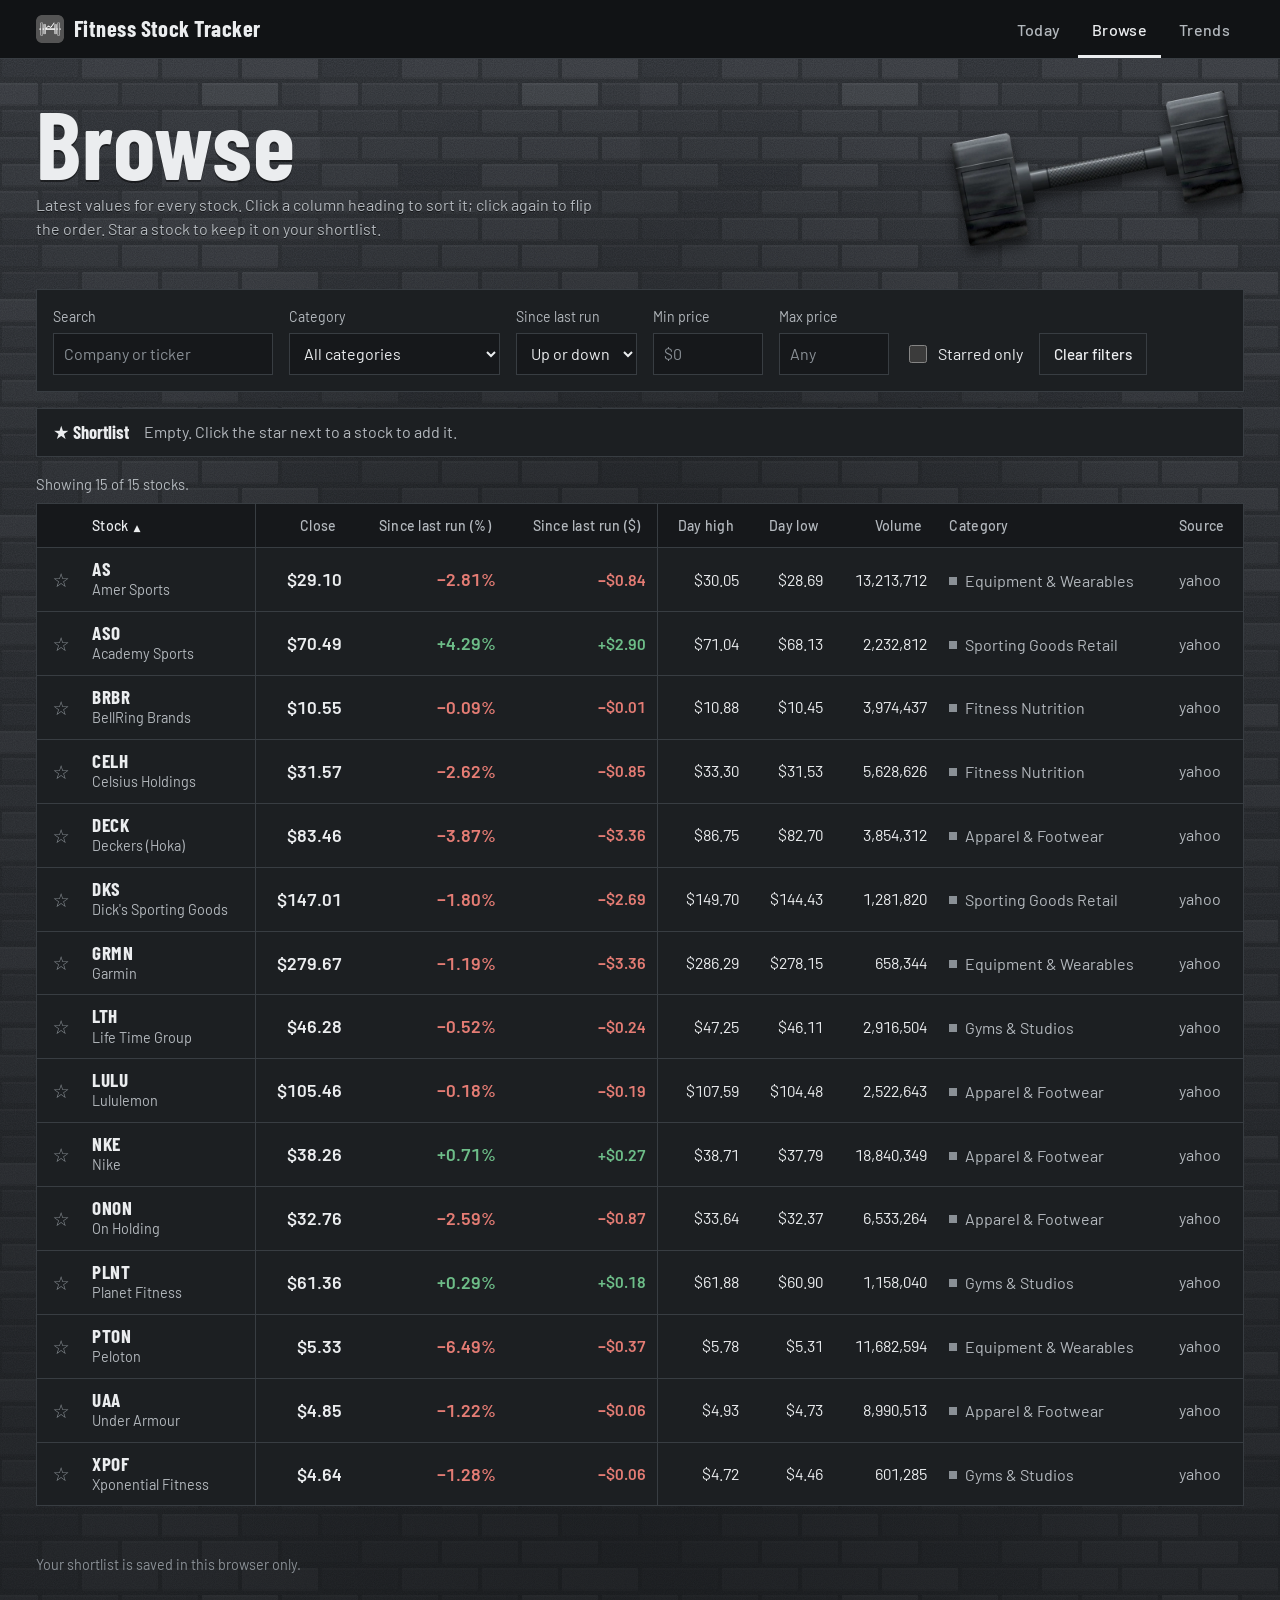
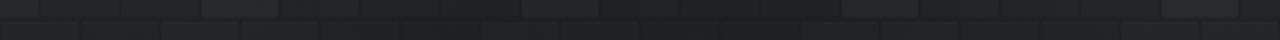
==== commit 69b6d061: "Browse: drop the duplicate market-day column; show the source filter only when sources mix Co-Author" ====
--- a/browse.html
+++ b/browse.html
@@ -9,7 +9,7 @@
   <link rel="manifest" href="manifest.webmanifest">
   <link rel="icon" href="icons/favicon-64.png" type="image/png">
   <link rel="apple-touch-icon" href="icons/apple-touch-icon.png">
-  <link rel="stylesheet" href="assets/style.css?v=4">
+  <link rel="stylesheet" href="assets/style.css?v=5">
 </head>
 <body>
   <nav class="nav" aria-label="Main">
@@ -68,7 +68,7 @@
 
     <p class="footer">Your shortlist is saved in this browser only.</p>
   </main>
-  <script src="assets/app.js?v=4"></script>
-  <script src="assets/browse.js?v=4"></script>
+  <script src="assets/app.js?v=5"></script>
+  <script src="assets/browse.js?v=5"></script>
 </body>
 </html>
--- a/assets/style.css
+++ b/assets/style.css
@@ -184,6 +184,7 @@
 /* ---------- form controls ---------- */
 .controls { display: flex; flex-wrap: wrap; gap: 12px 16px; align-items: end; margin-bottom: 16px; }
 .field { display: flex; flex-direction: column; gap: 5px; font-size: 0.88rem; color: var(--ink-2); }
+.field[hidden] { display: none; }
 input[type="search"], input[type="number"], select {
   font: 400 1rem var(--body); color: var(--ink); background: var(--surface-2);
   border: 1px solid var(--line); border-radius: 0; padding: 8px 10px; min-height: 42px;
@@ -245,9 +246,10 @@
 /* ---------- Today: run status ---------- */
 .run-grid { display: grid; grid-template-columns: 1.3fr 1fr; gap: var(--gap); }
 @media (max-width: 760px) { .run-grid { grid-template-columns: 1fr; } }
-.stat-list { display: grid; grid-template-columns: repeat(3, 1fr); padding: 6px 0; }
-@media (max-width: 480px) { .stat-list { grid-template-columns: repeat(2, 1fr); } }
-.stat { padding: 12px 18px; }
+.stat-list { display: grid; grid-template-columns: repeat(6, 1fr); padding: 6px 0; }
+.stat { padding: 12px 18px; grid-column: span 2; }
+.stat:nth-child(n+4) { grid-column: span 3; }  /* 3 on the first row, 2 on the second */
+@media (max-width: 480px) { .stat-list { grid-template-columns: repeat(2, 1fr); } .stat, .stat:nth-child(n+4) { grid-column: auto; } }
 .stat .v { font-family: var(--display); font-weight: 700; font-size: 2rem; line-height: 1.1; }
 .stat .k { color: var(--ink-2); font-size: 0.9rem; }
 .stat .v.small { font-size: 1.3rem; padding-top: 6px; }
